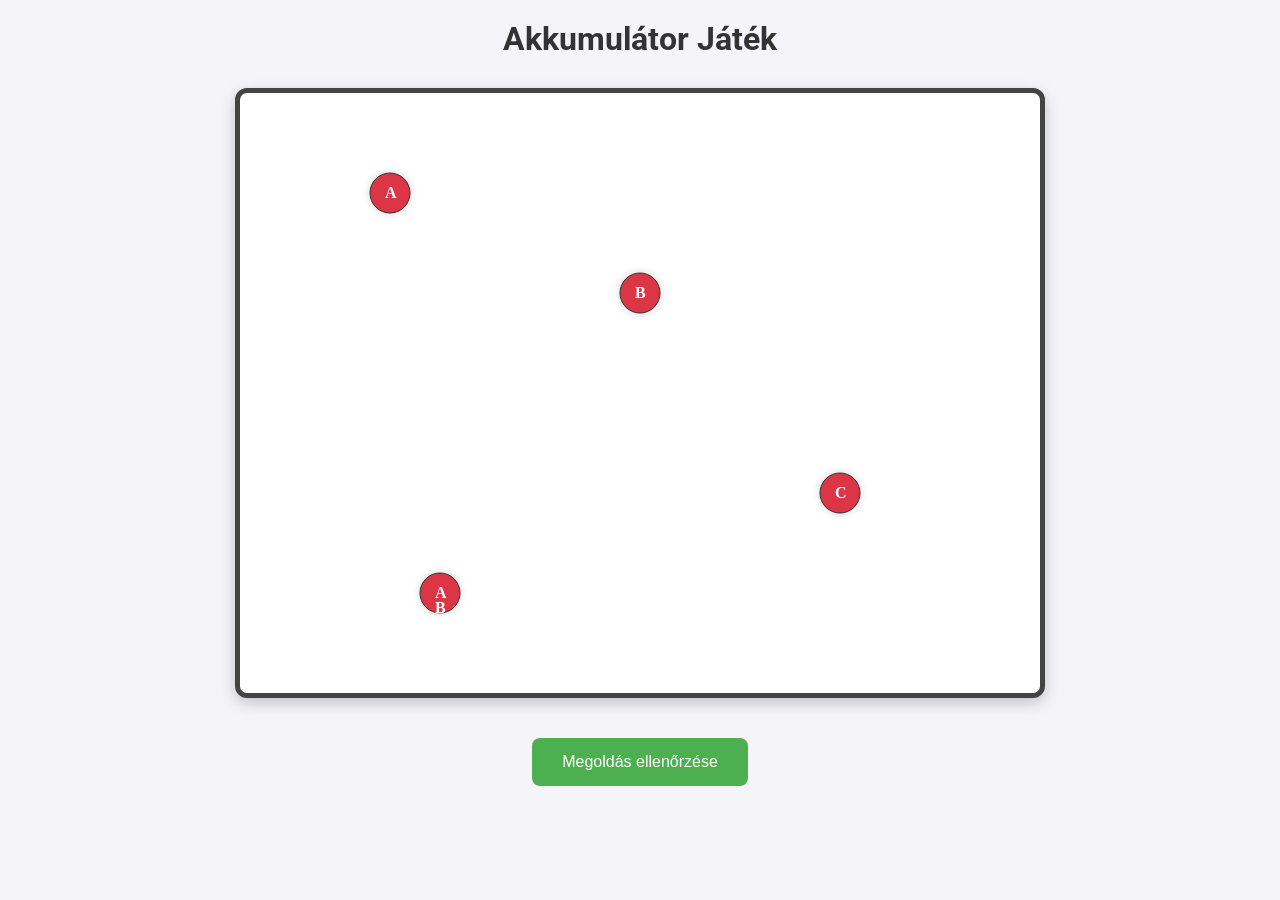
==== javascr-canvas/oldal/index.html @ c0d05c8e "fixes file management & cod line breaks" ====
<!DOCTYPE html>
<html lang="hu">
<head>
    <meta charset="UTF-8">
    <meta name="viewport" content="width=device-width, initial-scale=1.0">
    <title>Város és Műhely Játék</title>
    <link href="https://fonts.googleapis.com/css2?family=Roboto:wght@400;700&display=swap" rel="stylesheet">
    <link rel="stylesheet" href="style.css">
</head>
<body>
    <h1>Akkumulátor Játék</h1>
    <canvas id="gameCanvas" width="800" height="600"></canvas>
    <button id="checkSolution">Megoldás ellenőrzése</button>
    <div id="status"></div>
    <script src="script.js"></script>
</body>
</html>
---- javascr-canvas/oldal/style.css ----
body {
    text-align: center;
    font-family: 'Roboto', sans-serif;
    background-color: #f4f4f9;
    margin: 0;
    padding: 0;
}


h1 {
    color: #333;
    margin-top: 20px;
}

#gameCanvas {
    border: 5px solid #444;
    border-radius: 12px;
    box-shadow: 0 5px 15px rgba(0, 0, 0, 0.2);
    display: block;
    margin: 30px auto;
    background-color: #fff;
}

#checkSolution {
    background-color: #4CAF50;
    color: white;
    border: none;
    padding: 15px 30px;
    text-align: center;
    text-decoration: none;
    display: inline-block;
    font-size: 16px;
    margin-top: 10px;
    border-radius: 8px;
    cursor: pointer;
    transition: background-color 0.3s ease;
}

#checkSolution:hover {
    background-color: #45a049;
}

#status {
    margin-top: 20px;
    font-size: 18px;
    color: #444;
}

canvas {
    display: block;
    margin: 0 auto;
}
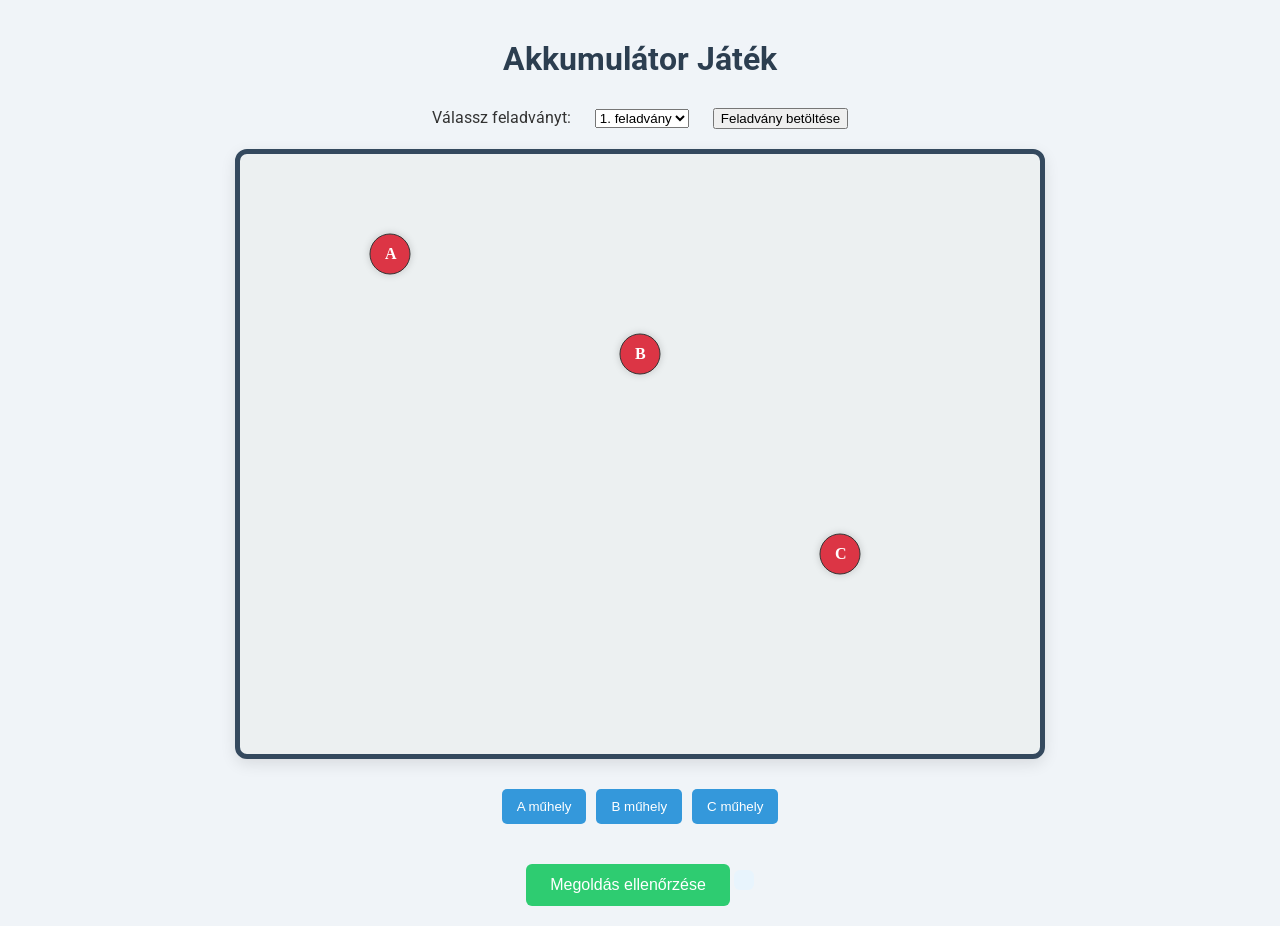
==== commit d44f8954: ":orange: & :large_blue_circle:  fixes" ====
--- a/javascr-canvas/oldal/index.html
+++ b/javascr-canvas/oldal/index.html
@@ -3,15 +3,25 @@
 <head>
     <meta charset="UTF-8">
     <meta name="viewport" content="width=device-width, initial-scale=1.0">
-    <title>Város és Műhely Játék</title>
+    <title>Akkumulátor Játék</title>
     <link href="https://fonts.googleapis.com/css2?family=Roboto:wght@400;700&display=swap" rel="stylesheet">
     <link rel="stylesheet" href="style.css">
 </head>
 <body>
     <h1>Akkumulátor Játék</h1>
-    <canvas id="gameCanvas" width="800" height="600"></canvas>
-    <button id="checkSolution">Megoldás ellenőrzése</button>
-    <div id="status"></div>
+    <div id="feladvanykivalaszto">
+        <label for="feladvanylista">Válassz feladványt:</label>
+        <select id="feladvanylista">
+            <option value="1">1. feladvány</option>
+            <option value="2">2. feladvány</option>
+            <option value="3">3. feladvány</option>
+        </select>
+        <button id="feladvanybetoltes">Feladvány betöltése</button>
+    </div>
+    <canvas id="jatekVaszon" width="800" height="600"></canvas>
+    <div id="muhelyek"></div>
+    <button id="megoldasEllenorzese">Megoldás ellenőrzése</button>
+    <div id="allapot"></div>
     <script src="script.js"></script>
 </body>
 </html>
--- a/javascr-canvas/oldal/style.css
+++ b/javascr-canvas/oldal/style.css
@@ -1,52 +1,84 @@
 body {
     text-align: center;
     font-family: 'Roboto', sans-serif;
-    background-color: #f4f4f9;
+    background-color: #f0f4f8;
     margin: 0;
-    padding: 0;
+    padding: 20px;
+    color: #333;
 }
 
-
 h1 {
-    color: #333;
+    color: #2c3e50;
     margin-top: 20px;
+    margin-bottom: 30px;
 }
 
-#gameCanvas {
-    border: 5px solid #444;
-    border-radius: 12px;
-    box-shadow: 0 5px 15px rgba(0, 0, 0, 0.2);
-    display: block;
-    margin: 30px auto;
-    background-color: #fff;
+#feladvanykivalaszto {
+    margin-bottom: 20px;
 }
 
-#checkSolution {
-    background-color: #4CAF50;
+#feladvanykivalaszto label, #feladvanykivalaszto select, #feladvanykivalaszto button {
+    margin: 0 10px;
+}
+
+#jatekVaszon {
+    border: 5px solid #34495e;
+    border-radius: 12px;
+    box-shadow: 0 5px 15px rgba(0, 0, 0, 0.1);
+    display: block;
+    margin: 0 auto 30px;
+    background-color: #ecf0f1;
+}
+
+#muhelyek {
+    margin-bottom: 20px;
+}
+
+#muhelyek button {
+    margin: 0 5px;
+    padding: 10px 15px;
+    background-color: #3498db;
     color: white;
     border: none;
-    padding: 15px 30px;
+    border-radius: 5px;
+    cursor: pointer;
+    transition: background-color 0.3s ease;
+}
+
+#muhelyek button:hover {
+    background-color: #2980b9;
+}
+
+#muhelyek button:disabled {
+    background-color: #bdc3c7;
+    cursor: not-allowed;
+}
+
+#megoldasEllenorzese {
+    background-color: #2ecc71;
+    color: white;
+    border: none;
+    padding: 12px 24px;
     text-align: center;
     text-decoration: none;
     display: inline-block;
     font-size: 16px;
-    margin-top: 10px;
-    border-radius: 8px;
+    margin-top: 20px;
+    border-radius: 6px;
     cursor: pointer;
     transition: background-color 0.3s ease;
 }
 
-#checkSolution:hover {
-    background-color: #45a049;
+#megoldasEllenorzese:hover {
+    background-color: #27ae60;
 }
 
-#status {
+#allapot {
     margin-top: 20px;
     font-size: 18px;
-    color: #444;
-}
-
-canvas {
-    display: block;
-    margin: 0 auto;
+    color: #2c3e50;
+    padding: 10px;
+    background-color: #e8f4fd;
+    border-radius: 6px;
+    display: inline-block;
 }
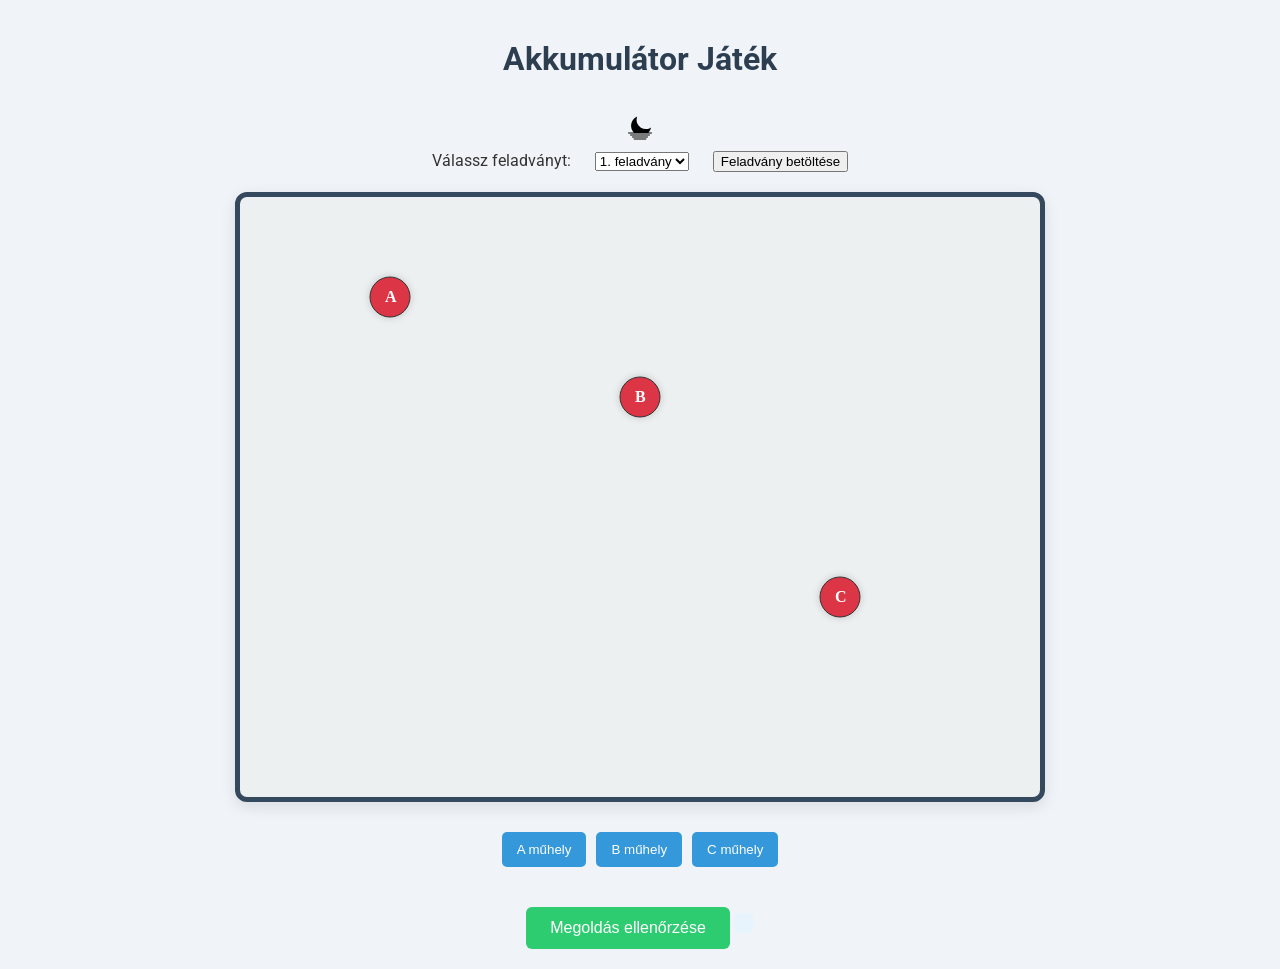
==== commit c4d68352: ":black_circle: / :white_circle: dark mode added (not working btw)" ====
--- a/javascr-canvas/oldal/index.html
+++ b/javascr-canvas/oldal/index.html
@@ -8,20 +8,28 @@
     <link rel="stylesheet" href="style.css">
 </head>
 <body>
-    <h1>Akkumulátor Játék</h1>
-    <div id="feladvanykivalaszto">
-        <label for="feladvanylista">Válassz feladványt:</label>
-        <select id="feladvanylista">
-            <option value="1">1. feladvány</option>
-            <option value="2">2. feladvány</option>
-            <option value="3">3. feladvány</option>
-        </select>
-        <button id="feladvanybetoltes">Feladvány betöltése</button>
-    </div>
-    <canvas id="jatekVaszon" width="800" height="600"></canvas>
-    <div id="muhelyek"></div>
-    <button id="megoldasEllenorzese">Megoldás ellenőrzése</button>
-    <div id="allapot"></div>
-    <script src="script.js"></script>
+    <header>
+        <h1>Akkumulátor Játék</h1>
+        <button id="sotetGomb" class="sotet-kapcsolo">
+            <img src="../forras/images/sun.svg" alt="Nap ikon" class="nap-ikon" width="50" height="50">
+            <img src="../forras/images/moon.svg" alt="Hold ikon" class="hold-ikon" height="800" width="800">
+        </button>
+    </header>
+    <main>
+        <div id="feladvanykivalaszto">
+            <label for="feladvanylista">Válassz feladványt:</label>
+            <select id="feladvanylista">
+                <option value="1">1. feladvány</option>
+                <option value="2">2. feladvány</option>
+                <option value="3">3. feladvány</option>
+            </select>
+            <button id="feladvanybetoltes">Feladvány betöltése</button>
+        </div>
+        <canvas id="jatekVaszon" width="800" height="600"></canvas>
+        <div id="muhelyek"></div>
+        <button id="megoldasEllenorzese">Megoldás ellenőrzése</button>
+        <div id="allapot"></div>
+        <script src="script.js"></script>
+    </main>
 </body>
 </html>
--- a/javascr-canvas/oldal/style.css
+++ b/javascr-canvas/oldal/style.css
@@ -1,3 +1,9 @@
+* {
+    user-select: none;
+    -moz-user-select: none;
+    -ms-user-select: none;
+}
+
 body {
     text-align: center;
     font-family: 'Roboto', sans-serif;
@@ -5,12 +11,48 @@
     margin: 0;
     padding: 20px;
     color: #333;
+    overflow-x: hidden;
+    overflow-y: auto;
 }
 
 h1 {
     color: #2c3e50;
     margin-top: 20px;
     margin-bottom: 30px;
+}
+
+.sotet-kapcsolo {
+    background: none;
+    border: none;
+    cursor: pointer;
+    padding: 8px;
+    border-radius: 50%;
+    transition: background-color 0.3s;
+}
+
+.sotet-kapcsolo:hover {
+    background-color: rgba(0, 0, 0, 0.1);
+}
+
+.nap-ikon, .hold-ikon {
+    width: 24px;
+    height: 24px;
+    fill: #2c3e50;
+}
+
+body:not(.sotet-mod) .nap-ikon,
+body.sotet-mod .hold-ikon {
+    display: none;
+}
+
+body:not(.sotet-mod) .hold-ikon,
+body.sotet-mod .nap-ikon {
+    display: inline-block;
+}
+
+body.sotet-mod .nap-ikon,
+body.sotet-mod .hold-ikon {
+    fill: #ffffff;
 }
 
 #feladvanykivalaszto {
@@ -81,4 +123,65 @@
     background-color: #e8f4fd;
     border-radius: 6px;
     display: inline-block;
+}
+
+@media (max-width: 768px) {
+    #feladvanykivalaszto label, #feladvanykivalaszto select, #feladvanykivalaszto button {
+        margin: 0 5px;
+        display: block;
+        margin-bottom: 10px;
+    }
+
+    #megoldasEllenorzese {
+        padding: 10px 20px;
+        font-size: 14px;
+    }
+
+    #muhelyek button {
+        padding: 8px 10px;
+        margin: 5px 2px;
+    }
+}
+
+@media (max-width: 600px) {
+    #feladvanykivalaszto label, #feladvanykivalaszto select, #feladvanykivalaszto button {
+        width: 100%;
+        margin-bottom: 10px;
+    }
+
+    #jatekVaszon {
+        width: 100%;
+    }
+
+    #megoldasEllenorzese {
+        padding: 10px 15px;
+        font-size: 14px;
+    }
+
+    #muhelyek button {
+        width: 100%;
+        padding: 8px 10px;
+        margin: 5px 0;
+    }
+}
+
+@media (max-width: 400px) {
+    h1 {
+        font-size: 24px;
+        margin-bottom: 20px;
+    }
+
+    #allapot {
+        font-size: 16px;
+        padding: 8px;
+    }
+
+    #megoldasEllenorzese {
+        padding: 8px 12px;
+        font-size: 12px;
+    }
+
+    #muhelyek button {
+        padding: 6px 8px;
+    }
 }
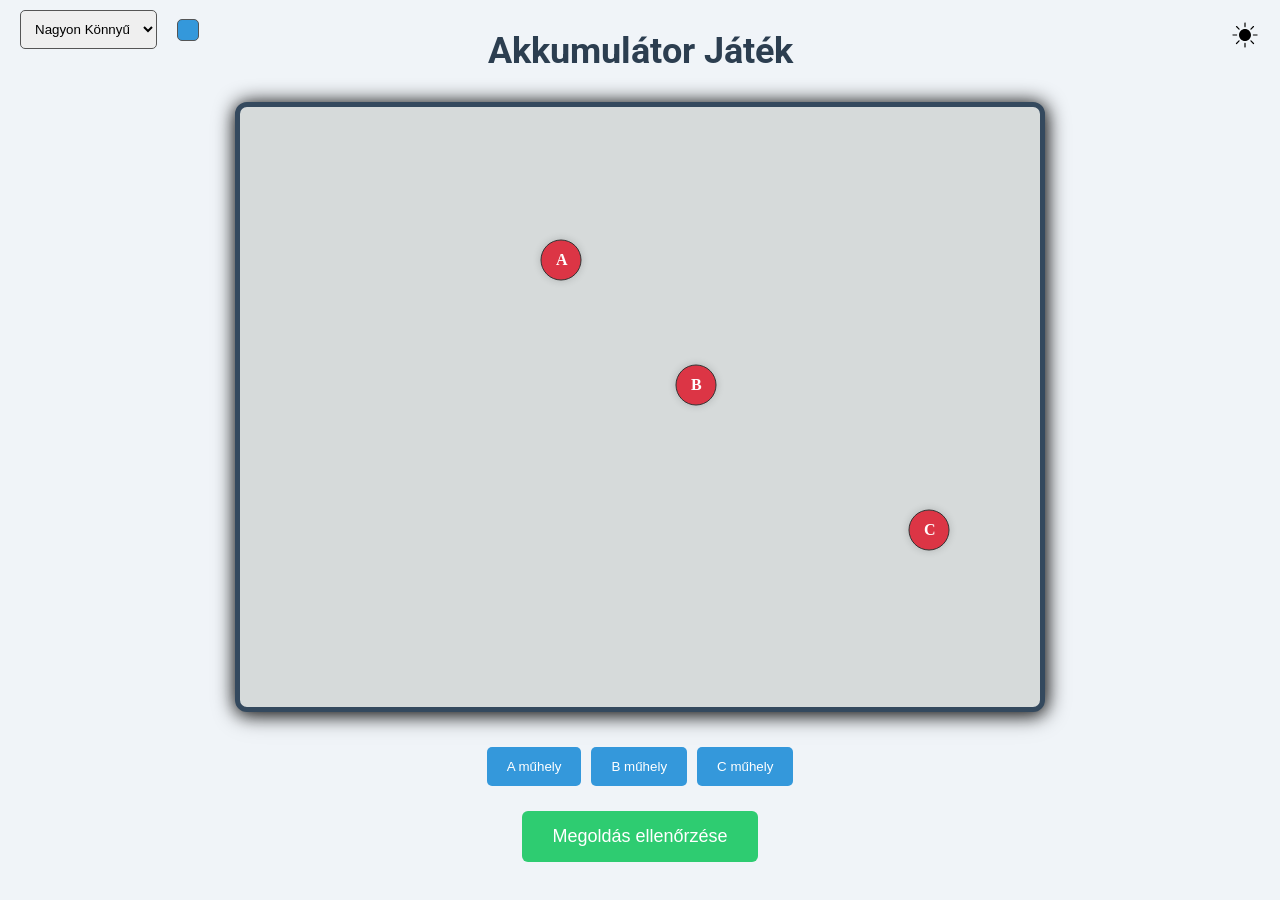
==== commit fe794146: "Logika Update" ====
--- a/javascr-canvas/oldal/index.html
+++ b/javascr-canvas/oldal/index.html
@@ -17,17 +17,19 @@
     </header>
     <main>
         <div id="feladvanykivalaszto">
-            <label for="feladvanylista">Válassz feladványt:</label>
             <select id="feladvanylista">
-                <option value="1">1. feladvány</option>
-                <option value="2">2. feladvány</option>
-                <option value="3">3. feladvány</option>
+                <option value="1">Nagyon Könnyű</option>
+                <option value="2">Könnyű</option>
+                <option value="3">Közepes</option>
+                <option value="4">Nehéz</option>
+                <option value="5">Ultra Nehéz</option>
             </select>
-            <button id="feladvanybetoltes">Feladvány betöltése</button>
+            <button id="feladvanybetoltes"></button>
         </div>
         <canvas id="jatekVaszon" width="800" height="600"></canvas>
         <div id="muhelyek"></div>
         <button id="megoldasEllenorzese">Megoldás ellenőrzése</button>
+        <br>
         <div id="allapot"></div>
         <script src="script.js"></script>
     </main>
--- a/javascr-canvas/oldal/style.css
+++ b/javascr-canvas/oldal/style.css
@@ -2,6 +2,8 @@
     user-select: none;
     -moz-user-select: none;
     -ms-user-select: none;
+    box-sizing: border-box;
+    transition: background-color 0.3s, color 0.3s;
 }
 
 body {
@@ -13,72 +15,126 @@
     color: #333;
     overflow-x: hidden;
     overflow-y: auto;
+    transition: background-color 0.3s, color 0.3s;
+}
+
+body.sotet-mod {
+    background-color: #121212;
+    color: #e0e0e0;
 }
 
 h1 {
     color: #2c3e50;
-    margin-top: 20px;
+    margin-top: 10px;
     margin-bottom: 30px;
+    font-size: 36px;
+    transition: color 0.3s;
+}
+
+body.sotet-mod h1 {
+    color: #f0f4f8;
 }
 
 .sotet-kapcsolo {
+    position: absolute;
+    top: 10px;
+    right: 10px;
     background: none;
     border: none;
     cursor: pointer;
-    padding: 8px;
+    padding: 10px;
     border-radius: 50%;
-    transition: background-color 0.3s;
+    transition: background-color 0.3s, transform 0.3s;
 }
 
 .sotet-kapcsolo:hover {
-    background-color: rgba(0, 0, 0, 0.1);
+    background-color: rgba(0, 0, 0, 0.2);
 }
 
 .nap-ikon, .hold-ikon {
-    width: 24px;
-    height: 24px;
+    width: 30px;
+    height: 30px;
     fill: #2c3e50;
 }
 
-body:not(.sotet-mod) .nap-ikon,
-body.sotet-mod .hold-ikon {
+body.sotet-mod .nap-ikon, body:not(.sotet-mod) .hold-ikon {
     display: none;
 }
 
-body:not(.sotet-mod) .hold-ikon,
-body.sotet-mod .nap-ikon {
+body.sotet-mod .hold-ikon, body:not(.sotet-mod) .nap-ikon {
     display: inline-block;
-}
-
-body.sotet-mod .nap-ikon,
-body.sotet-mod .hold-ikon {
-    fill: #ffffff;
+    fill: #f0f4f8;
 }
 
 #feladvanykivalaszto {
+    position: absolute;
+    top: 10px;
+    left: 10px;
+    font-size: 18px;
+    display: flex;
+    align-items: center;
     margin-bottom: 20px;
+    font-size: 18px;
 }
 
 #feladvanykivalaszto label, #feladvanykivalaszto select, #feladvanykivalaszto button {
     margin: 0 10px;
+    padding: 10px;
+    border-radius: 5px;
+    border: 1px solid #3498db;
+    transition: background-color 0.3s, color 0.3s;
+}
+
+body.sotet-mod #feladvanykivalaszto label, #feladvanykivalaszto select, #feladvanykivalaszto button {
+    margin: 0 10px;
+    padding: 10px;
+    border-radius: 5px;
+    border: 1px solid #555;
+    transition: background-color 0.3s, color 0.3s;
+}
+
+#feladvanykivalaszto button {
+    background-color: #3498db;
+    color: white;
+    cursor: pointer;
+}
+
+#feladvanykivalaszto button:hover {
+    background-color: #2980b9;
+}
+
+body.sotet-mod #feladvanykivalaszto select, body.sotet-mod #feladvanykivalaszto button {
+    background-color: #444;
+    color: white;
+    border-color: #555;
+}
+
+body.sotet-mod #feladvanykivalaszto select, body.sotet-mod #feladvanykivalaszto button:hover {
+    background-color: #363636;
+    color: white;
+    border-color: #444444;
 }
 
 #jatekVaszon {
     border: 5px solid #34495e;
     border-radius: 12px;
-    box-shadow: 0 5px 15px rgba(0, 0, 0, 0.1);
+    box-shadow: 0 5px 15px rgba(0, 0, 0, 0.2);
     display: block;
     margin: 0 auto 30px;
-    background-color: #ecf0f1;
-}
-
-#muhelyek {
-    margin-bottom: 20px;
+    background-color: #D6DADA;
+    filter: drop-shadow(1px 1px 10px black);
+    transition: background-color 0.3s;
+}
+
+body.sotet-mod #jatekVaszon {
+    background-color: #1e1e1e;
+    border-color: #555;
+    filter: drop-shadow(1px 1px 10px white);
 }
 
 #muhelyek button {
-    margin: 0 5px;
-    padding: 10px 15px;
+    margin: 5px;
+    padding: 12px 20px;
     background-color: #3498db;
     color: white;
     border: none;
@@ -91,97 +147,66 @@
     background-color: #2980b9;
 }
 
-#muhelyek button:disabled {
-    background-color: #bdc3c7;
-    cursor: not-allowed;
+body.sotet-mod #muhelyek button {
+    background-color: #555;
+}
+
+body.sotet-mod #muhelyek button:hover {
+    background-color: #333;
 }
 
 #megoldasEllenorzese {
     background-color: #2ecc71;
     color: white;
     border: none;
-    padding: 12px 24px;
-    text-align: center;
-    text-decoration: none;
-    display: inline-block;
-    font-size: 16px;
+    padding: 15px 30px;
+    font-size: 18px;
     margin-top: 20px;
     border-radius: 6px;
     cursor: pointer;
-    transition: background-color 0.3s ease;
+    transition: background-color 0.3s ease, transform 0.3s;
 }
 
 #megoldasEllenorzese:hover {
     background-color: #27ae60;
+    transform: scale(1.05);
+}
+
+body.sotet-mod #megoldasEllenorzese {
+    background-color: #3c763d;
+}
+
+body.sotet-mod #megoldasEllenorzese:hover {
+    background-color: #305e30;
 }
 
 #allapot {
     margin-top: 20px;
     font-size: 18px;
+    padding: 12px 20px;
+    background-color: #e8f4fd;
     color: #2c3e50;
-    padding: 10px;
-    background-color: #e8f4fd;
     border-radius: 6px;
     display: inline-block;
+    transition: background-color 0.3s;
+}
+
+#allapot:empty {
+    display: none;
+}
+
+
+body.sotet-mod #allapot {
+    background-color: #333;
+    color: #f0f4f8;
 }
 
 @media (max-width: 768px) {
-    #feladvanykivalaszto label, #feladvanykivalaszto select, #feladvanykivalaszto button {
-        margin: 0 5px;
-        display: block;
-        margin-bottom: 10px;
-    }
-
-    #megoldasEllenorzese {
-        padding: 10px 20px;
-        font-size: 14px;
-    }
-
-    #muhelyek button {
-        padding: 8px 10px;
-        margin: 5px 2px;
-    }
-}
-
-@media (max-width: 600px) {
-    #feladvanykivalaszto label, #feladvanykivalaszto select, #feladvanykivalaszto button {
-        width: 100%;
-        margin-bottom: 10px;
-    }
-
     #jatekVaszon {
         width: 100%;
+        height: auto;
     }
-
-    #megoldasEllenorzese {
-        padding: 10px 15px;
-        font-size: 14px;
-    }
-
-    #muhelyek button {
+    #megoldasEllenorzese, #feladvanykivalaszto {
         width: 100%;
-        padding: 8px 10px;
-        margin: 5px 0;
-    }
-}
-
-@media (max-width: 400px) {
-    h1 {
-        font-size: 24px;
-        margin-bottom: 20px;
-    }
-
-    #allapot {
-        font-size: 16px;
-        padding: 8px;
-    }
-
-    #megoldasEllenorzese {
-        padding: 8px 12px;
-        font-size: 12px;
-    }
-
-    #muhelyek button {
-        padding: 6px 8px;
     }
 }
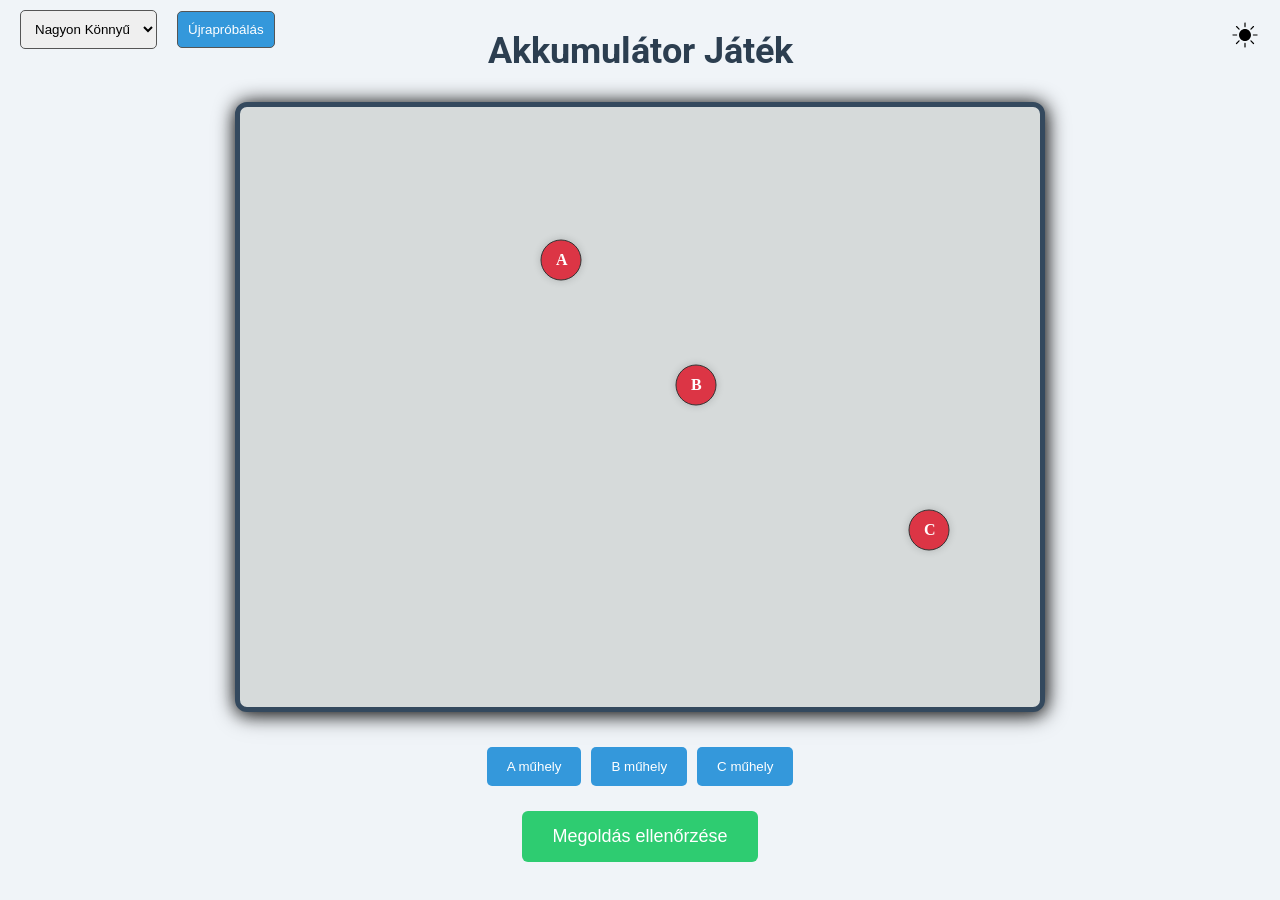
==== commit 8582bf15: "HardCore" ====
--- a/javascr-canvas/oldal/index.html
+++ b/javascr-canvas/oldal/index.html
@@ -8,6 +8,14 @@
     <link rel="stylesheet" href="style.css">
 </head>
 <body>
+    <div id="segedsegModal" class="modal">
+        <div class="modal-tartalom">
+            <span id="modalBezaras" class="modal-bezar">&times;</span>
+            <h2 id="modalCim">Segítség, <span id="jatekosNevModal"></span>!</h2>
+            <p id="modalUzenet">A vihar elvitte az áramot, segítened kell az embereknek!</p>
+            <button id="modalRendben">Rendben, segítek!</button>
+        </div>
+    </div>    
     <header>
         <h1>Akkumulátor Játék</h1>
         <button id="sotetGomb" class="sotet-kapcsolo">
@@ -24,7 +32,7 @@
                 <option value="4">Nehéz</option>
                 <option value="5">Ultra Nehéz</option>
             </select>
-            <button id="feladvanybetoltes"></button>
+            <button id="feladvanybetoltes">Újrapróbálás</button>
         </div>
         <canvas id="jatekVaszon" width="800" height="600"></canvas>
         <div id="muhelyek"></div>
--- a/javascr-canvas/oldal/style.css
+++ b/javascr-canvas/oldal/style.css
@@ -35,6 +35,35 @@
     color: #f0f4f8;
 }
 
+.modal {
+    display: none; /* Elrejtett alapértelmezésben */
+    position: fixed;
+    z-index: 1000;
+    left: 0;
+    top: 0;
+    width: 100%;
+    height: 100%;
+    background-color: rgba(0, 0, 0, 0.5);
+    overflow: auto;
+}
+
+.modal-tartalom {
+    background-color: #fefefe;
+    margin: 10% auto;
+    padding: 20px;
+    border-radius: 10px;
+    width: 80%;
+    max-width: 500px;
+    text-align: center;
+}
+
+.modal-bezar {
+    float: right;
+    font-size: 24px;
+    cursor: pointer;
+}
+
+
 .sotet-kapcsolo {
     position: absolute;
     top: 10px;
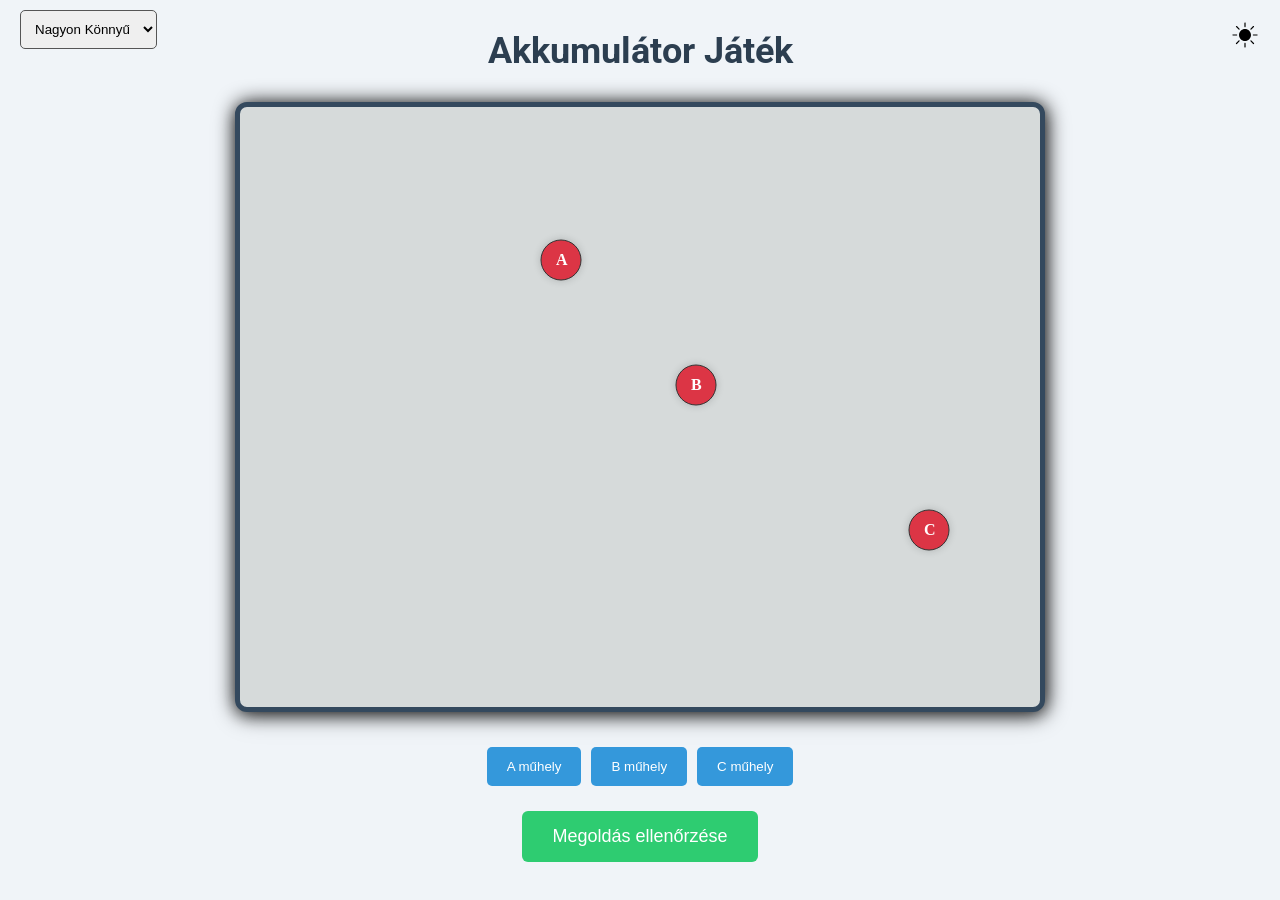
==== commit 0bea2f5c: "I hate this :poop:" ====
--- a/javascr-canvas/oldal/index.html
+++ b/javascr-canvas/oldal/index.html
@@ -15,7 +15,7 @@
             <p id="modalUzenet">A vihar elvitte az áramot, segítened kell az embereknek!</p>
             <button id="modalRendben">Rendben, segítek!</button>
         </div>
-    </div>    
+    </div>
     <header>
         <h1>Akkumulátor Játék</h1>
         <button id="sotetGomb" class="sotet-kapcsolo">
@@ -32,7 +32,7 @@
                 <option value="4">Nehéz</option>
                 <option value="5">Ultra Nehéz</option>
             </select>
-            <button id="feladvanybetoltes">Újrapróbálás</button>
+            <button id="feladvanybetoltes"></button>
         </div>
         <canvas id="jatekVaszon" width="800" height="600"></canvas>
         <div id="muhelyek"></div>
--- a/javascr-canvas/oldal/style.css
+++ b/javascr-canvas/oldal/style.css
@@ -36,7 +36,7 @@
 }
 
 .modal {
-    display: none; /* Elrejtett alapértelmezésben */
+    display: none;
     position: fixed;
     z-index: 1000;
     left: 0;
@@ -63,7 +63,6 @@
     cursor: pointer;
 }
 
-
 .sotet-kapcsolo {
     position: absolute;
     top: 10px;
@@ -130,6 +129,10 @@
 
 #feladvanykivalaszto button:hover {
     background-color: #2980b9;
+}
+
+#feladvanybetoltes {
+    display: none;
 }
 
 body.sotet-mod #feladvanykivalaszto select, body.sotet-mod #feladvanykivalaszto button {
